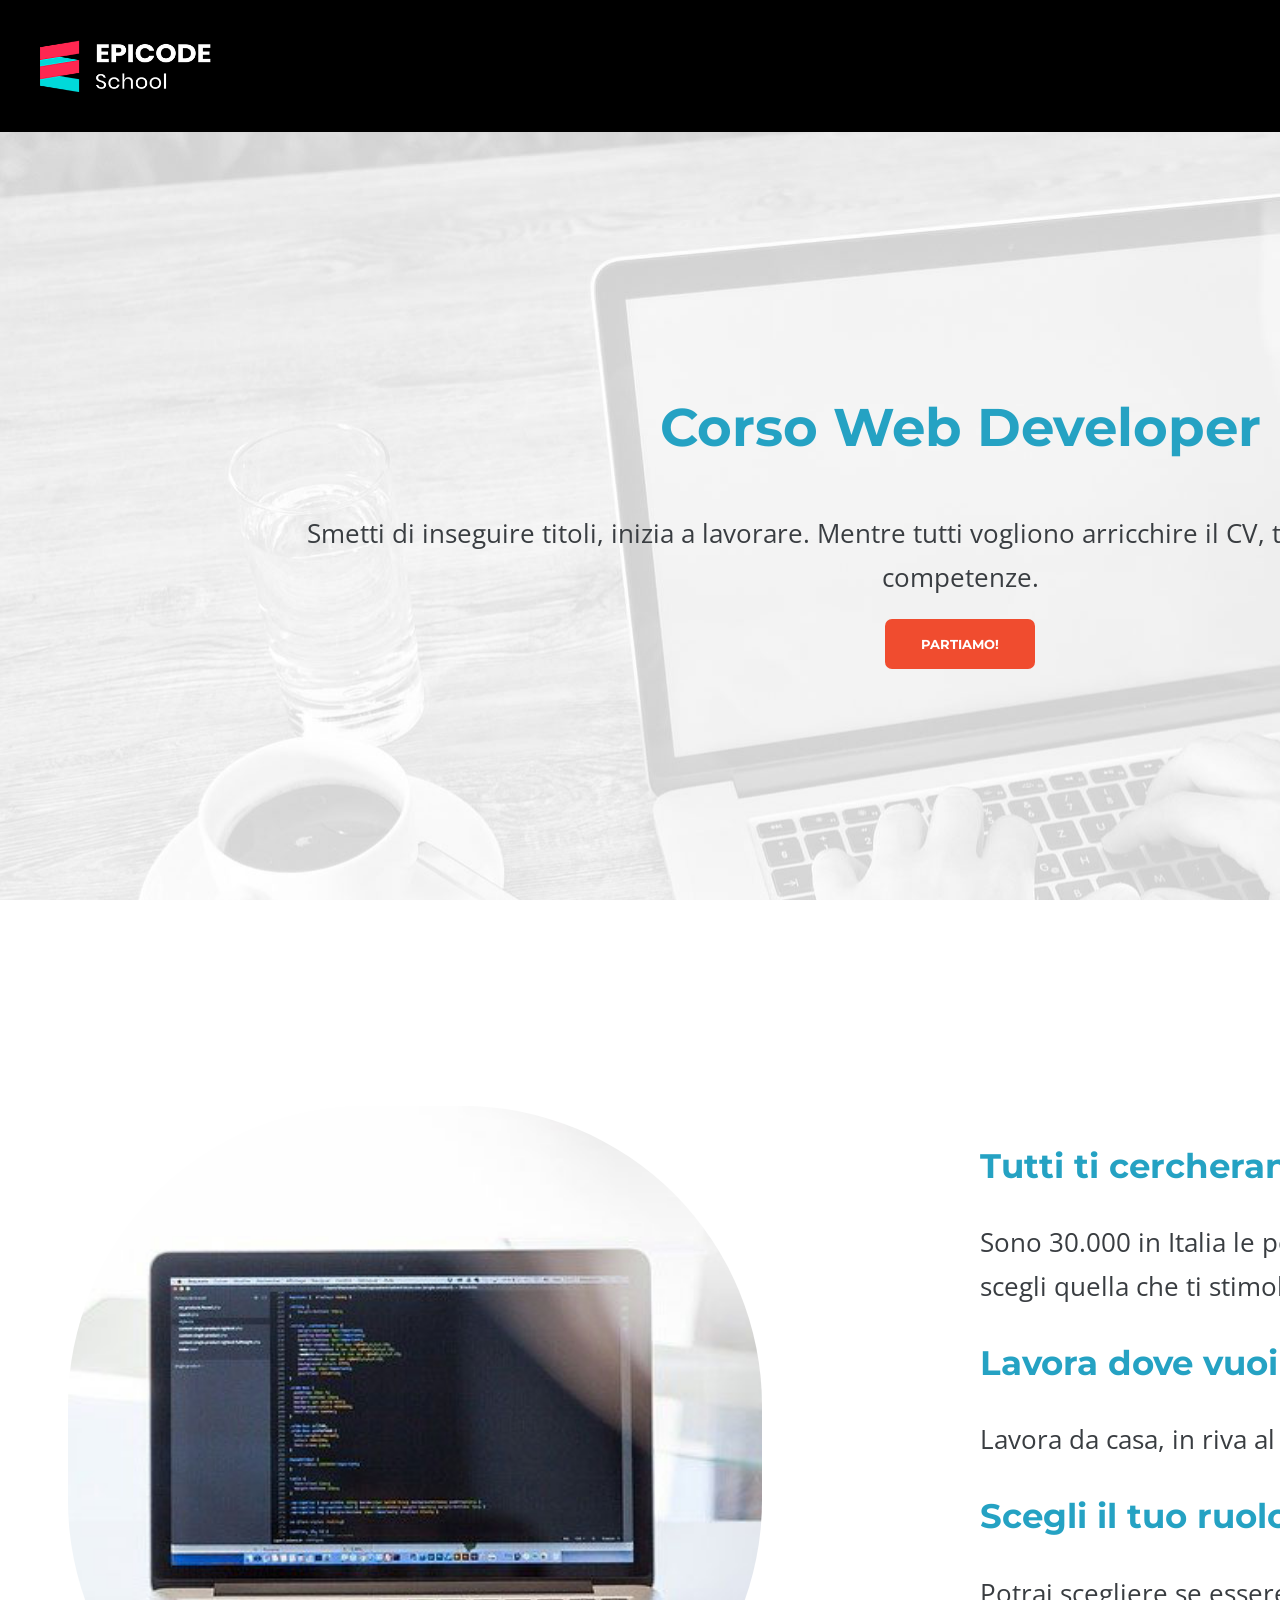
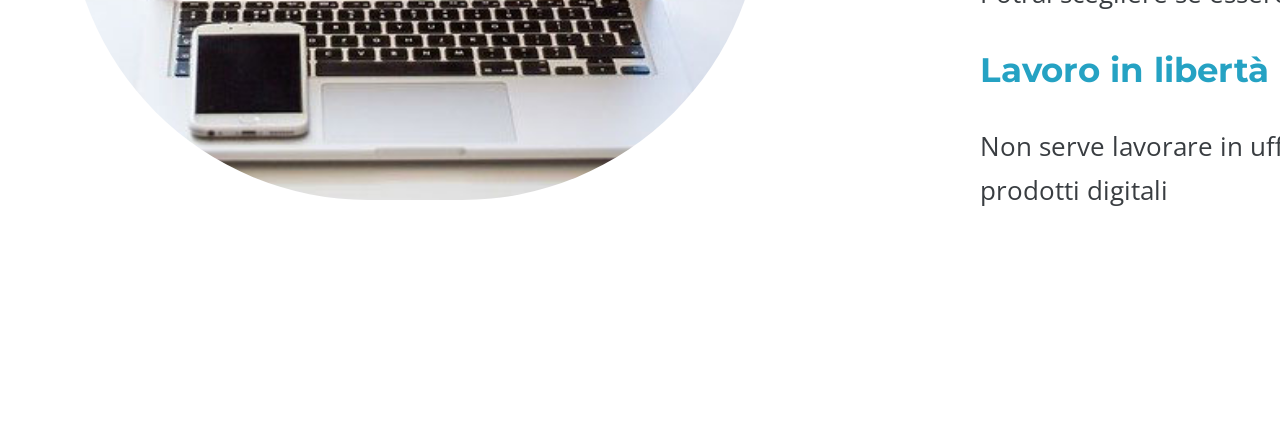
==== Web/index.html @ eb025cf9 "U1-W1 Test:EXTRA Desktop 50% Completed" ====
<!doctype html>
<html lang="en">
  <head>
    <meta charset="UTF-8" />
    <meta name="viewport" content="width=device-width, initial-scale=1.0" />
    <link rel="stylesheet" href="/Assets/Esercizio/css/reset.css" />
    <link
      rel="stylesheet"
      href="https://cdnjs.cloudflare.com/ajax/libs/font-awesome/5.15.4/css/all.min.css"
      integrity="sha512-1ycn6IcaQQ40/MKBW2W4Rhis/DbILU74C1vSrLJxCq57o941Ym01SwNsOMqvEBFlcgUa6xLiPY/NS5R+E6ztJQ=="
      crossorigin="anonymous"
      referrerpolicy="no-referrer"
    />
    <link rel="preconnect" href="https://fonts.googleapis.com" />
    <link rel="preconnect" href="https://fonts.gstatic.com" crossorigin />
    <link
      href="https://fonts.googleapis.com/css2?family=Montserrat:ital,wght@0,100..900;1,100..900&display=swap"
      rel="stylesheet"
    />
    <link rel="preconnect" href="https://fonts.googleapis.com" />
    <link rel="preconnect" href="https://fonts.gstatic.com" crossorigin />
    <link
      href="https://fonts.googleapis.com/css2?family=Open+Sans:ital,wght@0,300..800;1,300..800&display=swap"
      rel="stylesheet"
    />
    <link rel="stylesheet" href="./style.css" />
    <title>Corso Web Developer - Epicode School</title>
    <meta
      name="description"
      content="Da zero a Epicode con i corsi completi per diventare uno sviluppatore professionista in 3 mesi"
    />
  </head>
  <header>
    <img src="/Assets/Esercizio/images/logo.png" />
  </header>
  <main>
    <section class="intro-container">
      <h1>Corso Web Developer</h1>
      <p>
        Smetti di inseguire titoli, inizia a lavorare. Mentre tutti vogliono
        arricchire il CV, tu pensa ad arricchire le tue competenze.
      </p>
      <form>
        <button>PARTIAMO!</button>
      </form>
    </section>
    <article>
      <div class="img-container">
        <img src="/Assets/Esercizio/images/notebook.jpg" />
      </div>
      <div class="text-container">
        <h2>Tutti ti cercheranno</h2>
        <p>
          Sono 30.000 in Italia le posizioni di developer scoperte, scegli
          quella che ti stimola di più
        </p>
        <h2>Lavora dove vuoi</h2>
        <p>Lavora da casa, in riva al mare o in montagna.</p>
        <h2>Scegli il tuo ruolo</h2>
        <p>Potrai scegliere se essere Azienda, Freelance o Startup</p>
        <h2>Lavoro in libertà</h2>
        <p>
          Non serve lavorare in ufficio per essere creatori di prodotti digitali
        </p>
      </div>
    </article>
  </main>
  <footer></footer>
</html>
---- Web/style.css ----
body {
  width: 1920px;
  min-width: 1366px;
  margin: 0 auto;
  box-sizing: border-box;
  text-align: center;
  color: #393d41;
  font-size: 1.65rem;
  font-family: "Open Sans", sans-serif;
  font-optical-sizing: auto;
  font-style: normal;
  font-variation-settings: "wdth" 100;
  line-height: 1.65;
}

h1,
h2,
h3 {
  color: #25a2c3;
  line-height: 1.2em;
  font-family: "Montserrat", sans-serif;
  font-optical-sizing: auto;
  font-weight: bold;
  font-style: normal;
  text-align: center;
}

header {
  box-sizing: border-box;
  background-color: black;
  text-align: left;
  margin: 0 auto;
  height: 5em;
}

header img {
  margin: 1.5em;
  height: 2em;
}

.intro-container {
  box-sizing: border-box;
  background-image: url("/Assets/Esercizio/images/banner.jpg");
  background-size: cover;
  padding: 8em;
}

h1 {
  padding: 1em;
  font-size: 2em;
}

.intro-container p {
  padding: 0 0.7em;
}

.intro-container button {
  background-color: #f04c2f;
  border: none;
  width: 10%;
  height: 50px;
  color: white;
  box-sizing: border-box;
  font-family: "Montserrat", sans-serif;
  font-optical-sizing: auto;
  font-weight: bold;
  font-style: normal;
  text-align: center;
  border-radius: 7px;
  margin: 1.5em auto;
}

.intro-container button:hover {
  cursor: pointer;
}

article {
  box-sizing: border-box;
  padding: 1em;
}

h2 {
  padding: 1em;
  font-size: 1.3em;
}

.img-container {
  display: block;
  border-radius: 250px;
  box-sizing: border-box;
  text-align: left;
  padding: 1em;
}

.img-container,
.text-container {
  display: inline-block;
  vertical-align: center;
  box-sizing: border-box;
}

.img-container {
  width: 40%;
  text-align: right;
}

.text-container {
  width: 58%;
  padding: 7em;
  text-align: left;
}

.text-container h2 {
  text-align: left;
  padding: 1em 0;
}

.img-container img {
  width: 100%;
  border-radius: 300px;
}
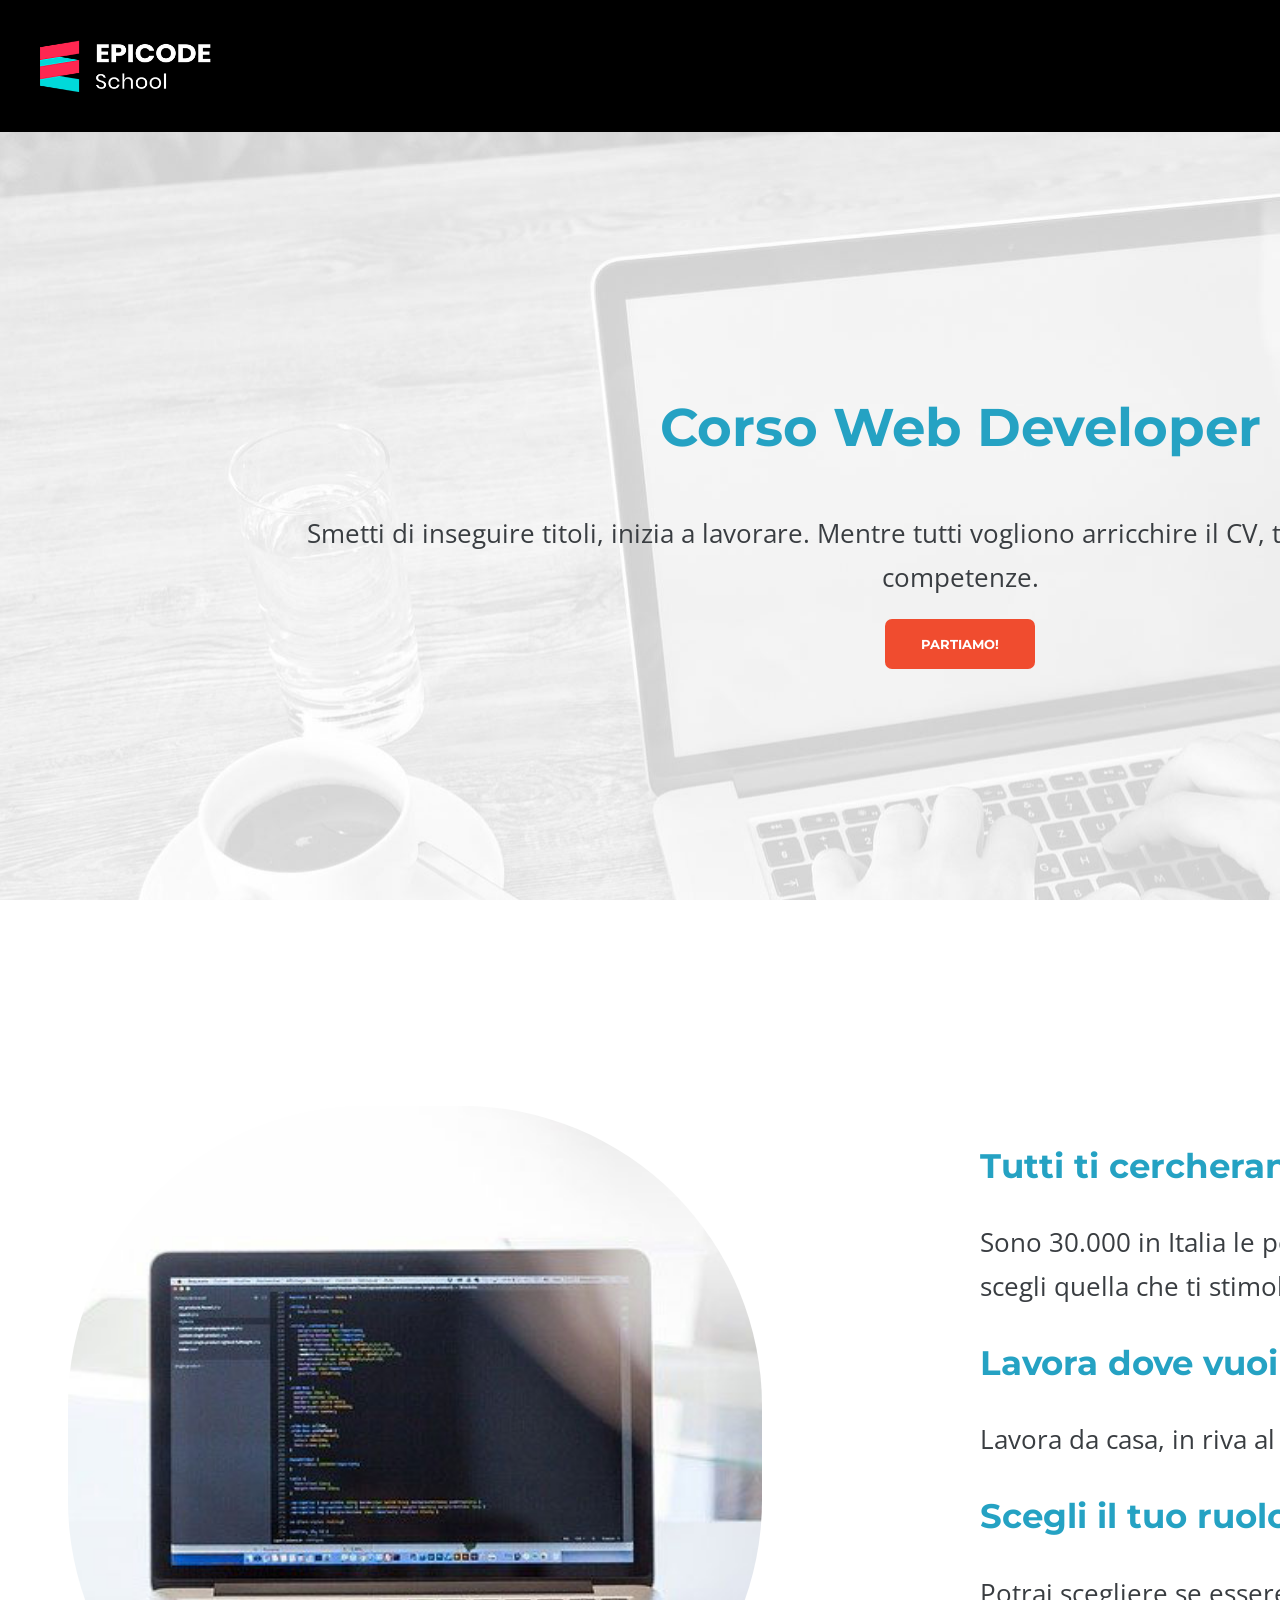
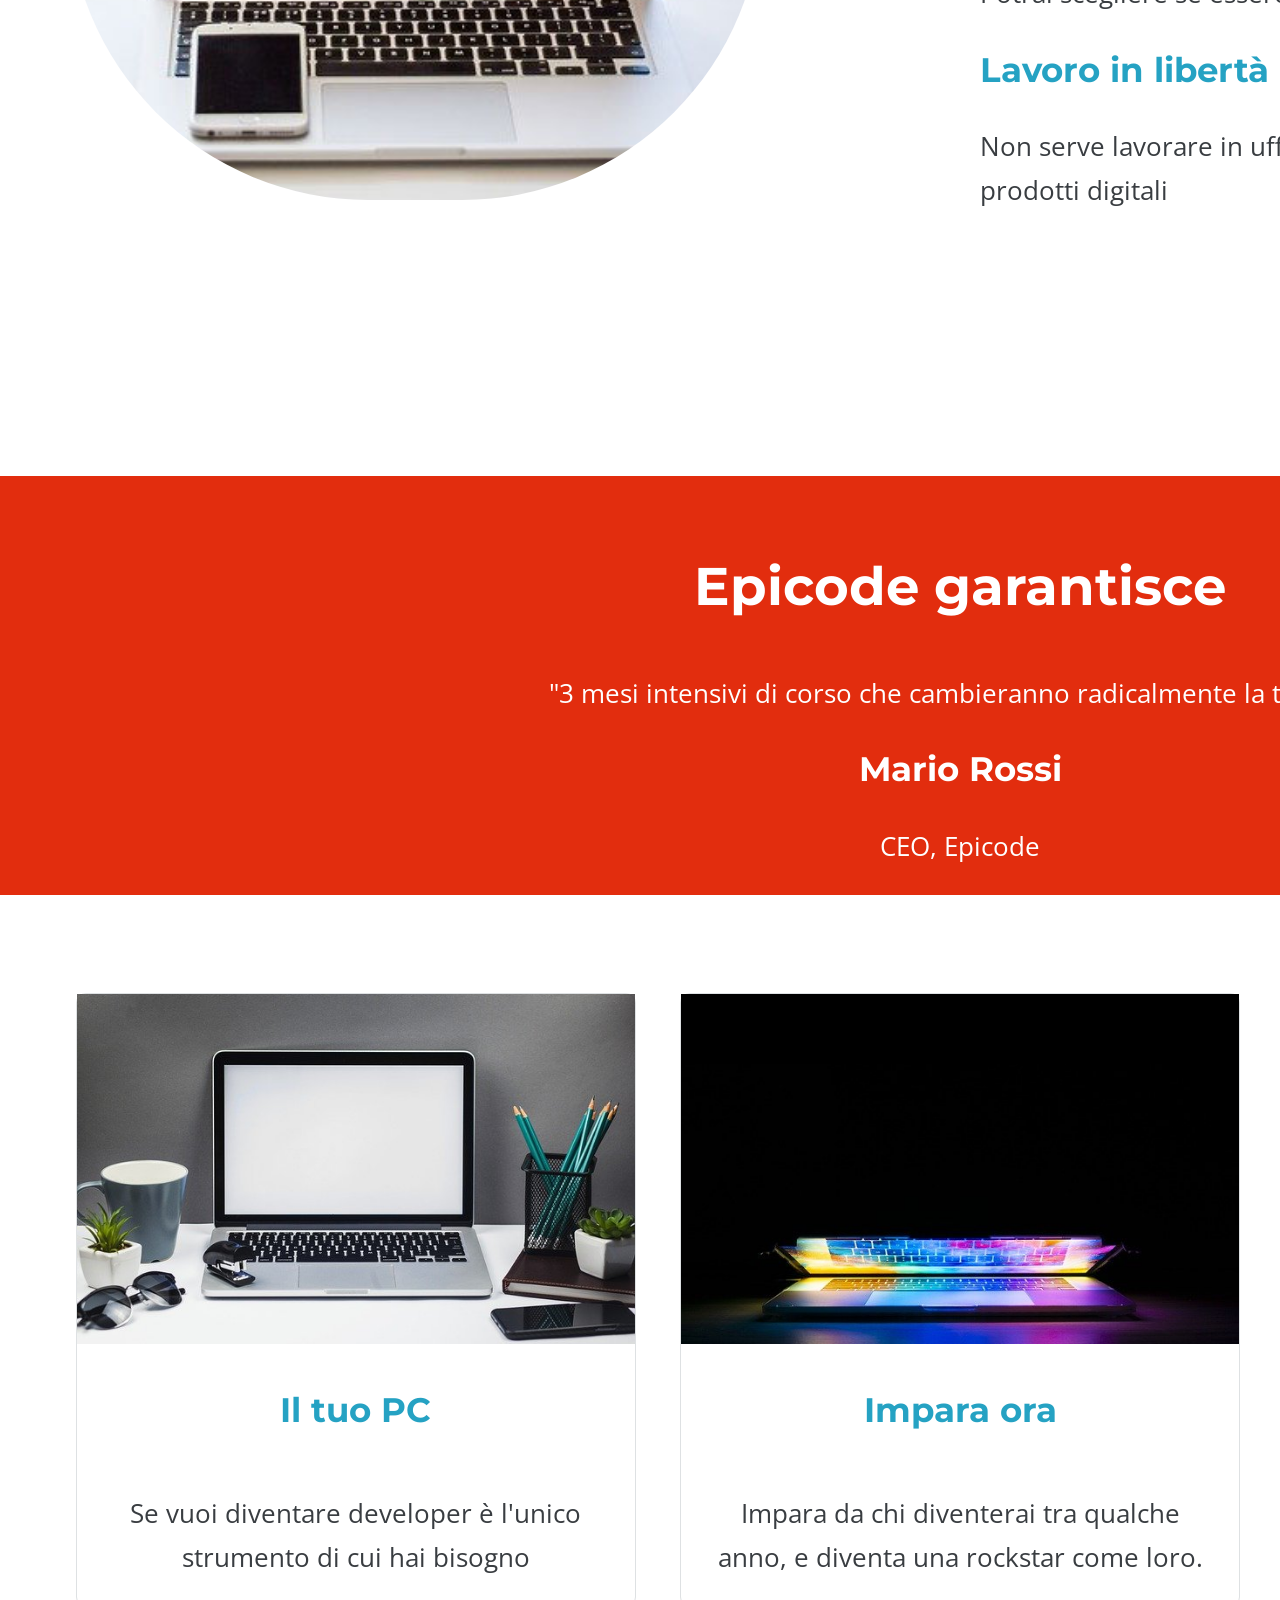
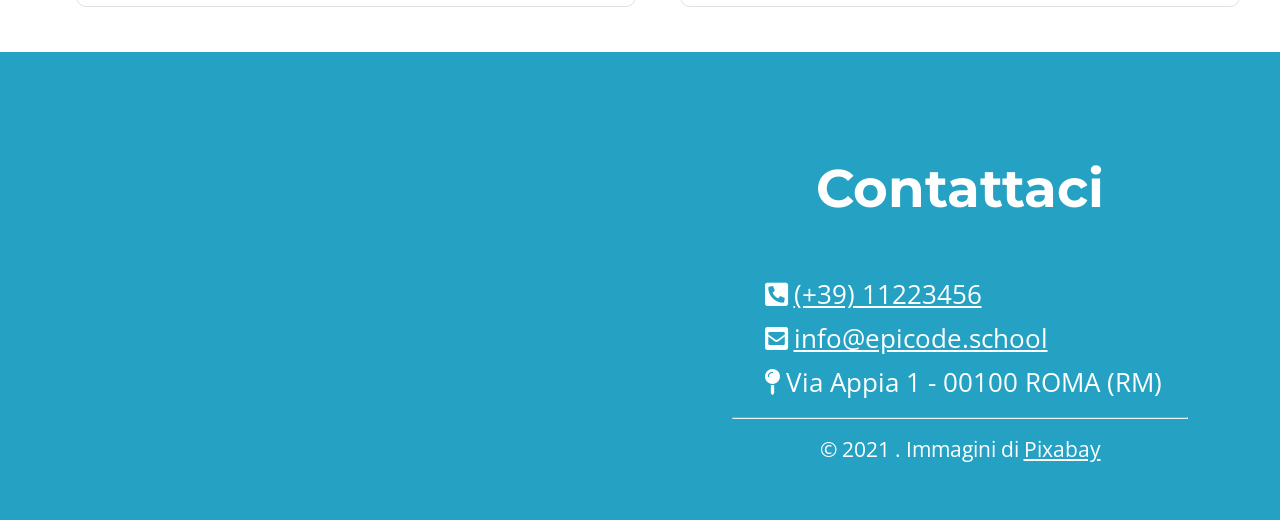
==== commit f939349d: "Test EXTRA 100% completed" ====
--- a/Web/index.html
+++ b/Web/index.html
@@ -64,6 +64,51 @@
         </p>
       </div>
     </article>
+    <section class="page-divider">
+      <h1>Epicode garantisce</h1>
+      <p>
+        "3 mesi intensivi di corso che cambieranno radicalmente la tua vita"
+      </p>
+      <h2>Mario Rossi</h2>
+      <p>CEO, Epicode</p>
+    </section>
+    <section class="recap-container">
+      <div class="box-container">
+        <img src="/Assets/Esercizio/images/foto1.jpg" />
+        <h2>Il tuo PC</h2>
+        <p>
+          Se vuoi diventare developer è l'unico strumento di cui hai bisogno
+        </p>
+      </div>
+      <div class="box-container">
+        <img src="/Assets/Esercizio/images/foto2.jpg" />
+        <h2>Impara ora</h2>
+        <p>
+          Impara da chi diventerai tra qualche anno, e diventa una rockstar come
+          loro.
+        </p>
+      </div>
+      <div class="box-container">
+        <img src="/Assets/Esercizio/images/foto3.jpg" />
+        <h2>Lavora subito</h2>
+        <p>Sappiamo cosa vogliono le aziende, perchè lavoriamo con loro.</p>
+      </div>
+    </section>
   </main>
-  <footer></footer>
+  <footer>
+    <h1>Contattaci</h1>
+    <ul>
+      <li>
+        <i class="fas fa-phone-square-alt"></i
+        ><a href="tel:(+39) 11223456">(+39) 11223456</a>
+      </li>
+      <li>
+        <i class="fas fa-envelope-square"></i
+        ><a href="mailto:info@epicode.school">info@epicode.school</a>
+      </li>
+      <li><i class="fas fa-map-pin"></i>Via Appia 1 - 00100 ROMA (RM)</li>
+    </ul>
+    <hr />
+    <blockquote>© 2021 . Immagini di <a href="#">Pixabay</a></blockquote>
+  </footer>
 </html>
--- a/Web/style.css
+++ b/Web/style.css
@@ -119,3 +119,74 @@
   width: 100%;
   border-radius: 300px;
 }
+
+.page-divider {
+  background-color: #e22d0e;
+  width: 100%;
+  box-sizing: border-box;
+  padding: 1em;
+  margin: 2em auto;
+}
+
+.page-divider h1,
+.page-divider h2,
+.page-divider p {
+  color: white;
+}
+
+.recap-container {
+  width: 100%;
+  box-sizing: border-box;
+  padding: 1em;
+}
+
+.box-container {
+  width: 30%;
+  box-sizing: border-box;
+  display: inline-block;
+  border: 1px solid #dee1e3;
+  border-radius: 10px;
+  margin: 0.7em;
+}
+
+.box-container img {
+  box-sizing: border-box;
+  height: 350px;
+  width: 100%;
+  object-fit: cover;
+}
+
+.box-container p {
+  padding: 1em;
+}
+
+footer {
+  padding: 2em;
+  color: white;
+  background-color: #25a2c3;
+}
+
+footer h1 {
+  color: white;
+}
+
+i {
+  margin: 0 6px;
+}
+
+a {
+  color: white;
+}
+
+hr {
+  width: 25%;
+}
+blockquote {
+  font-size: 0.8em;
+}
+
+ul {
+  text-align: left;
+  list-style: none;
+  display: inline-block;
+}
